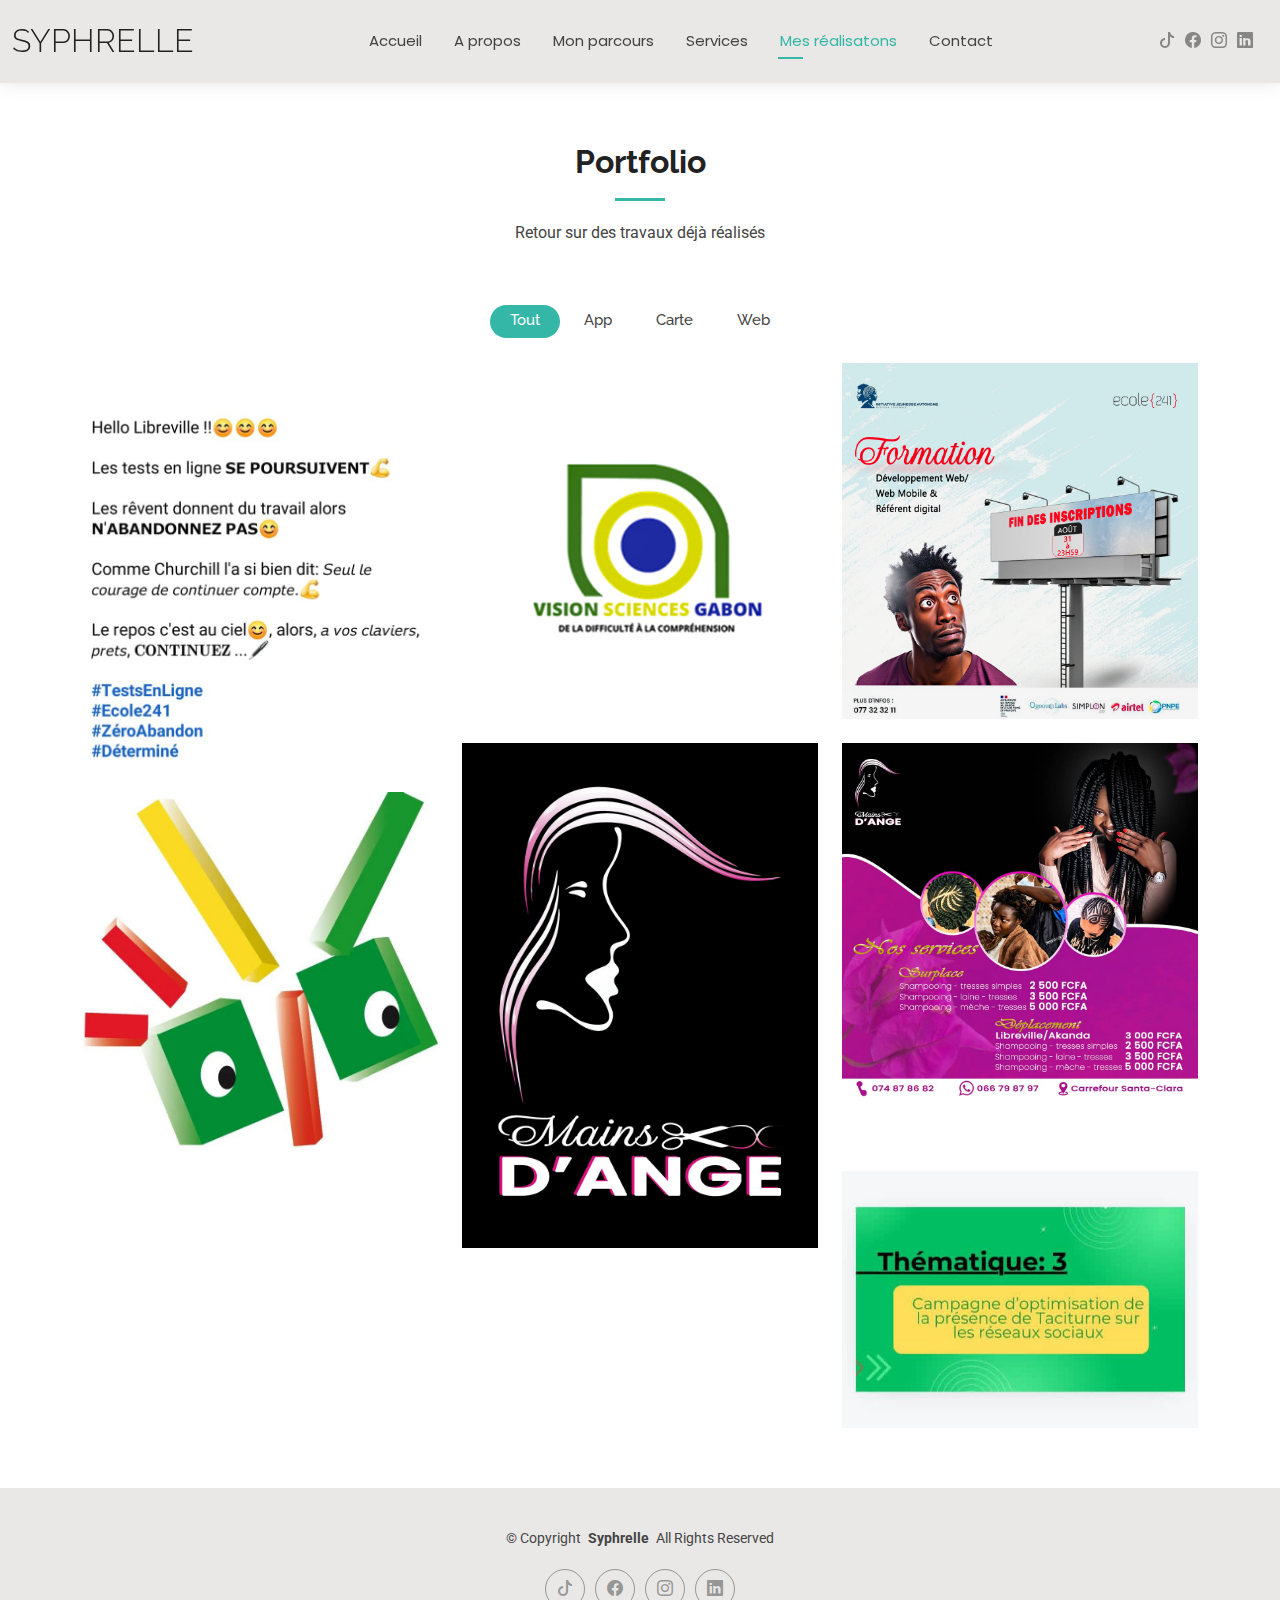
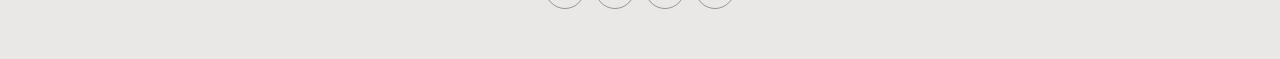
==== portfolio.html @ 49dec248 "first commit" ====
<!DOCTYPE html>
<html lang="en">

<head>
  <meta charset="utf-8">
  <meta content="width=device-width, initial-scale=1.0" name="viewport">
  <title>Portfolio - Syphrelle</title>
  <meta name="description" content="">
  <meta name="keywords" content="">

  <!-- Fonts -->
  <link href="https://fonts.googleapis.com" rel="preconnect">
  <link href="https://fonts.gstatic.com" rel="preconnect" crossorigin>
  <link href="https://fonts.googleapis.com/css2?family=Roboto:ital,wght@0,100;0,300;0,400;0,500;0,700;0,900;1,100;1,300;1,400;1,500;1,700;1,900&family=Poppins:ital,wght@0,100;0,200;0,300;0,400;0,500;0,600;0,700;0,800;0,900;1,100;1,200;1,300;1,400;1,500;1,600;1,700;1,800;1,900&family=Raleway:ital,wght@0,100;0,200;0,300;0,400;0,500;0,600;0,700;0,800;0,900;1,100;1,200;1,300;1,400;1,500;1,600;1,700;1,800;1,900&display=swap" rel="stylesheet">

  <!-- Vendor CSS Files -->
  <link href="assets/vendor/bootstrap/css/bootstrap.min.css" rel="stylesheet">
  <link href="assets/vendor/bootstrap-icons/bootstrap-icons.css" rel="stylesheet">
  <link href="assets/vendor/aos/aos.css" rel="stylesheet">
  <link href="assets/vendor/swiper/swiper-bundle.min.css" rel="stylesheet">
  <link href="assets/vendor/glightbox/css/glightbox.min.css" rel="stylesheet">

  <!-- Main CSS File -->
  <link href="assets/css/main.css" rel="stylesheet">

  <!-- =======================================================
  * Template Name: Kelly
  * Template URL: https://bootstrapmade.com/kelly-free-bootstrap-cv-resume-html-template/
  * Updated: Aug 07 2024 with Bootstrap v5.3.3
  * Author: BootstrapMade.com
  * License: https://bootstrapmade.com/license/
  ======================================================== -->
</head>

<body class="portfolio-page">

  <header id="header" class="header d-flex align-items-center light-background sticky-top">
    <div class="container-fluid position-relative d-flex align-items-center justify-content-between">

      <a href="index.html" class="logo d-flex align-items-center me-auto me-xl-0">
        <!-- Uncomment the line below if you also wish to use an image logo -->
        <!-- <img src="assets/img/logo.png" alt=""> -->
        <h1 class="sitename">Syphrelle</h1>
      </a>

      <nav id="navmenu" class="navmenu">
        <ul>
          <li><a href="index.html">Accueil</a></li>
          <li><a href="about.html">A propos</a></li>
          <li><a href="resume.html">Mon parcours</a></li>
          <li><a href="services.html">Services</a></li>
          <li><a href="portfolio.html" class="active">Mes réalisatons</a></li>
          <li><a href="contact.html">Contact</a></li>
        </ul>
        <i class="mobile-nav-toggle d-xl-none bi bi-list"></i>
      </nav>

      <div class="header-social-links">
        <a href="https://www.tiktok.com/@syphrellewavenape?_t=8qj9hpH6KWr&_r=1" class="bi-tiktok"><i class="bi bi-Tiktok-x"></i></a>
        <a href="https://www.facebook.com/profile.php?id=61565198767230" class="facebook"><i class="bi bi-facebook"></i></a>
        <a href="https://www.instagram.com/syphrelle_diesy/profilecard/?igsh=bnRwODliOGNkNDB2" class="instagram"><i class="bi bi-instagram"></i></a>
        <a href="https://www.linkedin.com/in/syphrelle-wavenapessa-b78392334?utm_source=share&utm_campaign=share_via&utm_content=profile&utm_medium=android_app" class="linkedin"><i class="bi bi-linkedin"></i></a>
      </div>

    </div>
  </header>

  <main class="main">

    <!-- Portfolio Section -->
    <section id="portfolio" class="portfolio section">

      <!-- Section Title -->
      <div class="container section-title" data-aos="fade-up">
        <h2>Portfolio</h2>
        <p>Retour sur des travaux déjà réalisés</p>
      </div><!-- End Section Title -->

      <div class="container">

        <div class="isotope-layout" data-default-filter="*" data-layout="masonry" data-sort="original-order">

          <ul class="portfolio-filters isotope-filters" data-aos="fade-up" data-aos-delay="100">
            <li data-filter="*" class="filter-active">Tout</li>
            <li data-filter=".filter-app">App</li>
            <li data-filter=".filter-product">Carte</li>
            <li data-filter=".filter-branding">Web</li>
          </ul><!-- End Portfolio Filters -->

          <div class="row gy-4 isotope-container" data-aos="fade-up" data-aos-delay="200">

            <div class="col-lg-4 col-md-6 portfolio-item isotope-item filter-app">
              <img src="./assets/img/FLYER 2.png" class="img-fluid" alt="">
              <div class="portfolio-info">
                <h4>Visuel promotionnel</h4>
                <p>Visuel faisant la promotion des produits capilaires T444Z</p>
                <a href="assets/img/masonry-portfolio/masonry-portfolio-1.jpg" title="App 1" data-gallery="portfolio-gallery-app" class="glightbox preview-link"><i class="bi bi-zoom-in"></i></a>
                <a href="portfolio-details.html" title="More Details" class="details-link"><i class="bi bi-link-45deg"></i></a>
              </div>
            </div><!-- End Portfolio Item -->

            <div class="col-lg-4 col-md-6 portfolio-item isotope-item filter-product">
              <img src="assets/img/Vision Science Projet.jpg" class="img-fluid" alt="">
              <div class="portfolio-info">
                <h4>logo de la plate-forme Vision Science Gabon</h4>
                <p>Stratégie de communication de la plate-forme Vision Science Gabon: Plate-forme numérique mettant en avant l'apprentissage des matières scientifiques, les examens corrigés et les cours à distances.</p>
                <a href="assets/img/masonry-portfolio/masonry-portfolio-2.jpg" title="Product 1" data-gallery="portfolio-gallery-product" class="glightbox preview-link"><i class="bi bi-zoom-in"></i></a>
                <a href="portfolio-details.html" title="More Details" class="details-link"><i class="bi bi-link-45deg"></i></a>
              </div>
            </div><!-- End Portfolio Item -->

            <div class="col-lg-4 col-md-6 portfolio-item isotope-item filter-branding">
              <img src="assets/img/NP.png" class="img-fluid" alt="">
              <div class="portfolio-info">
                <h4>Visuel promotionnel</h4>
                <p></p>Promotion de la formation en référencement digital et développement Web des promotion 9 et 10 de Ecole 241.
                <a href="assets/img/masonry-portfolio/masonry-portfolio-3.jpg" title="Branding 1" data-gallery="portfolio-gallery-branding" class="glightbox preview-link"><i class="bi bi-zoom-in"></i></a>
                <a href="portfolio-details.html" title="More Details" class="details-link"><i class="bi bi-link-45deg"></i></a>
              </div>
            </div><!-- End Portfolio Item -->

            <div class="col-lg-4 col-md-6 portfolio-item isotope-item filter-app">
              <img src="assets/img/Copyrith.jpg" class="img-fluid" alt="">
              <div class="portfolio-info">
                <h4>Copyright</h4>
                <p>Texte accompagnant un visuel d'annonce de poursuite des tests en ligne de la promotion 9 de Ecole241 Libreville</p>
                <a href="assets/img/masonry-portfolio/masonry-portfolio-4.jpg" title="App 2" data-gallery="portfolio-gallery-app" class="glightbox preview-link"><i class="bi bi-zoom-in"></i></a>
                <a href="portfolio-details.html" title="More Details" class="details-link"><i class="bi bi-link-45deg"></i></a>
              </div>
            </div><!-- End Portfolio Item -->

            <div class="col-lg-4 col-md-6 portfolio-item isotope-item filter-product">
              <img src="assets/img/Gwladys logo.jpg" class="img-fluid" alt="">
              <div class="portfolio-info">
                <h4>Logo de salon de coiffure</h4>
                <p>Logo promotionnel pour l'ouverture du salon de coiffure Mains d'Ange</p>
                <a href="assets/img/" title="Product 2" data-gallery="portfolio-gallery-product" class="glightbox preview-link"><i class="bi bi-zoom-in"></i></a>
                <a href="portfolio-details.html" title="More Details" class="details-link"><i class="bi bi-link-45deg"></i></a>
              </div>
            </div><!-- End Portfolio Item -->

            <div class="col-lg-4 col-md-6 portfolio-item isotope-item filter-branding">
              <img src="assets/img/Gwladys2.jpg" class="img-fluid" alt="">
              <div class="portfolio-info">
                <h4>Branding 2 grille tarifaire</h4>
                <p>Infographie de la grille tarifaire présentant les différents prix et services avec la géolocalisation de la structure</p>
                <a href="assets/img/masonry-portfolio/masonry-portfolio-6.jpg" title="Branding 2" data-gallery="portfolio-gallery-branding" class="glightbox preview-link"><i class="bi bi-zoom-in"></i></a>
                <a href="portfolio-details.html" title="More Details" class="details-link"><i class="bi bi-link-45deg"></i></a>
              </div>
            </div><!-- End Portfolio Item -->

            <div class="col-lg-4 col-md-6 portfolio-item isotope-item filter-app">
              <img src="assets/img/Taciturne project.jpg" class="img-fluid" alt="">
              <div class="portfolio-info">
                <h4>Logo de Taciturne</h4>
                <p>Prise en compte de la variété de publication de l'agence avant la mise en place de la stratégie de communication pour renforcer la visibilité et générer plus de profil</p>
                <a href="assets/img/masonry-portfolio/masonry-portfolio-7.jpg" title="App 3" data-gallery="portfolio-gallery-app" class="glightbox preview-link"><i class="bi bi-zoom-in"></i></a>
                <a href="portfolio-details.html" title="More Details" class="details-link"><i class="bi bi-link-45deg"></i></a>
              </div>
            </div><!-- End Portfolio Item -->

            <div class="col-lg-4 col-md-6 portfolio-item isotope-item filter-product">
              <img src="assets/img/Sans titre-1.png" class="img-fluid" alt="">
              <div class="portfolio-info">
                <h4>Infographie promotionnelle</h4>
                <p>Spéciale promotion des produits de la marque T444Z</p>
                <a href="assets/img/masonry-portfolio/masonry-portfolio-8.jpg" title="Product 3" data-gallery="portfolio-gallery-product" class="glightbox preview-link"><i class="bi bi-zoom-in"></i></a>
                <a href="portfolio-details.html" title="More Details" class="details-link"><i class="bi bi-link-45deg"></i></a>
              </div>
            </div><!-- End Portfolio Item -->

            <div class="col-lg-4 col-md-6 portfolio-item isotope-item filter-branding">
              <img src="assets/img/Stratégie Taciturne.jpg" class="img-fluid" alt="">
              <div class="portfolio-info">
                <h4>Page d'accueil de la stratégie d'optimisation de Taciturne sur les réseaux sociaux</h4>
                <p>Ce travail consistait à élaborer la stratégie d'optimisation de Taciturne sur les réseaux sociaux, permettant sa réouverture.</p>
                <a href="assets/img/masonry-portfolio/masonry-portfolio-9.jpg" title="Branding 2" data-gallery="portfolio-gallery-branding" class="glightbox preview-link"><i class="bi bi-zoom-in"></i></a>
                <a href="portfolio-details.html" title="More Details" class="details-link"><i class="bi bi-link-45deg"></i></a>
              </div>
            </div><!-- End Portfolio Item -->

          </div><!-- End Portfolio Container -->

        </div>

      </div>

    </section><!-- /Portfolio Section -->

  </main>

  <footer id="footer" class="footer light-background">

    <div class="container">
      <div class="copyright text-center ">
        <p>© <span>Copyright</span> <strong class="px-1 sitename">Syphrelle</strong> <span>All Rights Reserved<br></span></p>
      </div>
      <div class="social-links d-flex justify-content-center">
        <a href="https://www.tiktok.com/@syphrellewavenape?_t=8qj9hpH6KWr&_r=1"><i class="bi-tiktok"></i></a>
        <a href="https://www.facebook.com/profile.php?id=61565198767230"><i class="bi bi-facebook"></i></a>
        <a href="https://www.instagram.com/syphrelle_diesy/profilecard/?igsh=bnRwODliOGNkNDB2"><i class="bi bi-instagram"></i></a>
        <a href="https://www.linkedin.com/in/syphrelle-wavenapessa-b78392334?utm_source=share&utm_campaign=share_via&utm_content=profile&utm_medium=android_app"><i class="bi bi-linkedin"></i></a>
      </div>
      <div class="credits">
        <!-- All the links in the footer should remain intact. -->
        <!-- You can delete the links only if you've purchased the pro version. -->
        <!-- Licensing information: https://bootstrapmade.com/license/ -->
        <!-- Purchase the pro version with working PHP/AJAX contact form: [buy-url] -->
      </div>
    </div>

  </footer>

  <!-- Scroll Top -->
  <a href="#" id="scroll-top" class="scroll-top d-flex align-items-center justify-content-center"><i class="bi bi-arrow-up-short"></i></a>

  <!-- Preloader -->
  <div id="preloader"></div>

  <!-- Vendor JS Files -->
  <script src="assets/vendor/bootstrap/js/bootstrap.bundle.min.js"></script>
  <script src="assets/vendor/php-email-form/validate.js"></script>
  <script src="assets/vendor/aos/aos.js"></script>
  <script src="assets/vendor/waypoints/noframework.waypoints.js"></script>
  <script src="assets/vendor/purecounter/purecounter_vanilla.js"></script>
  <script src="assets/vendor/swiper/swiper-bundle.min.js"></script>
  <script src="assets/vendor/glightbox/js/glightbox.min.js"></script>
  <script src="assets/vendor/imagesloaded/imagesloaded.pkgd.min.js"></script>
  <script src="assets/vendor/isotope-layout/isotope.pkgd.min.js"></script>

  <!-- Main JS File -->
  <script src="assets/js/main.js"></script>

</body>

</html>
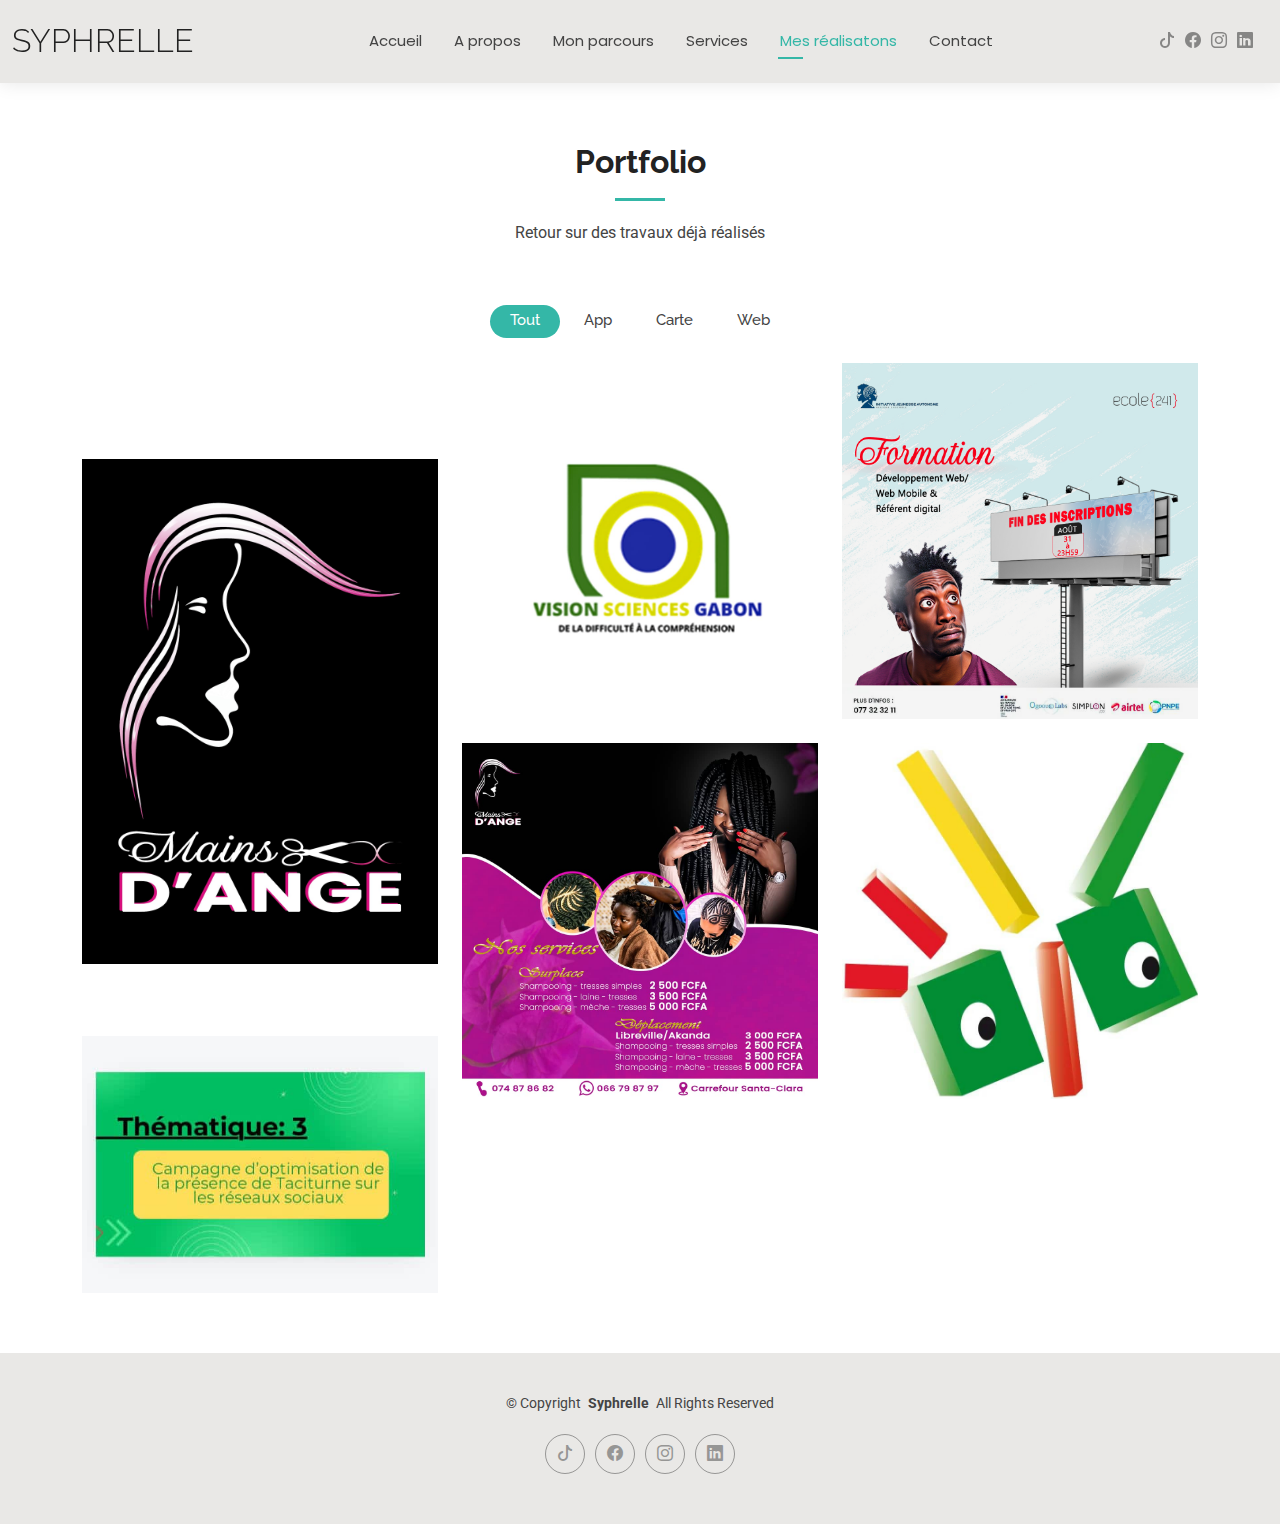
==== commit 6dedc07c: "envoie" ====
--- a/portfolio.html
+++ b/portfolio.html
@@ -120,10 +120,10 @@
             </div><!-- End Portfolio Item -->
 
             <div class="col-lg-4 col-md-6 portfolio-item isotope-item filter-app">
-              <img src="assets/img/Copyrith.jpg" class="img-fluid" alt="">
+              <img src="assets/img/I CONNECTING Storytelling -1.pdf" class="img-fluid" alt="">
               <div class="portfolio-info">
                 <h4>Copyright</h4>
-                <p>Texte accompagnant un visuel d'annonce de poursuite des tests en ligne de la promotion 9 de Ecole241 Libreville</p>
+                <p>Rédaction d'un storytelling pour la stratégie de communication d'une agence de communication</p>
                 <a href="assets/img/masonry-portfolio/masonry-portfolio-4.jpg" title="App 2" data-gallery="portfolio-gallery-app" class="glightbox preview-link"><i class="bi bi-zoom-in"></i></a>
                 <a href="portfolio-details.html" title="More Details" class="details-link"><i class="bi bi-link-45deg"></i></a>
               </div>
